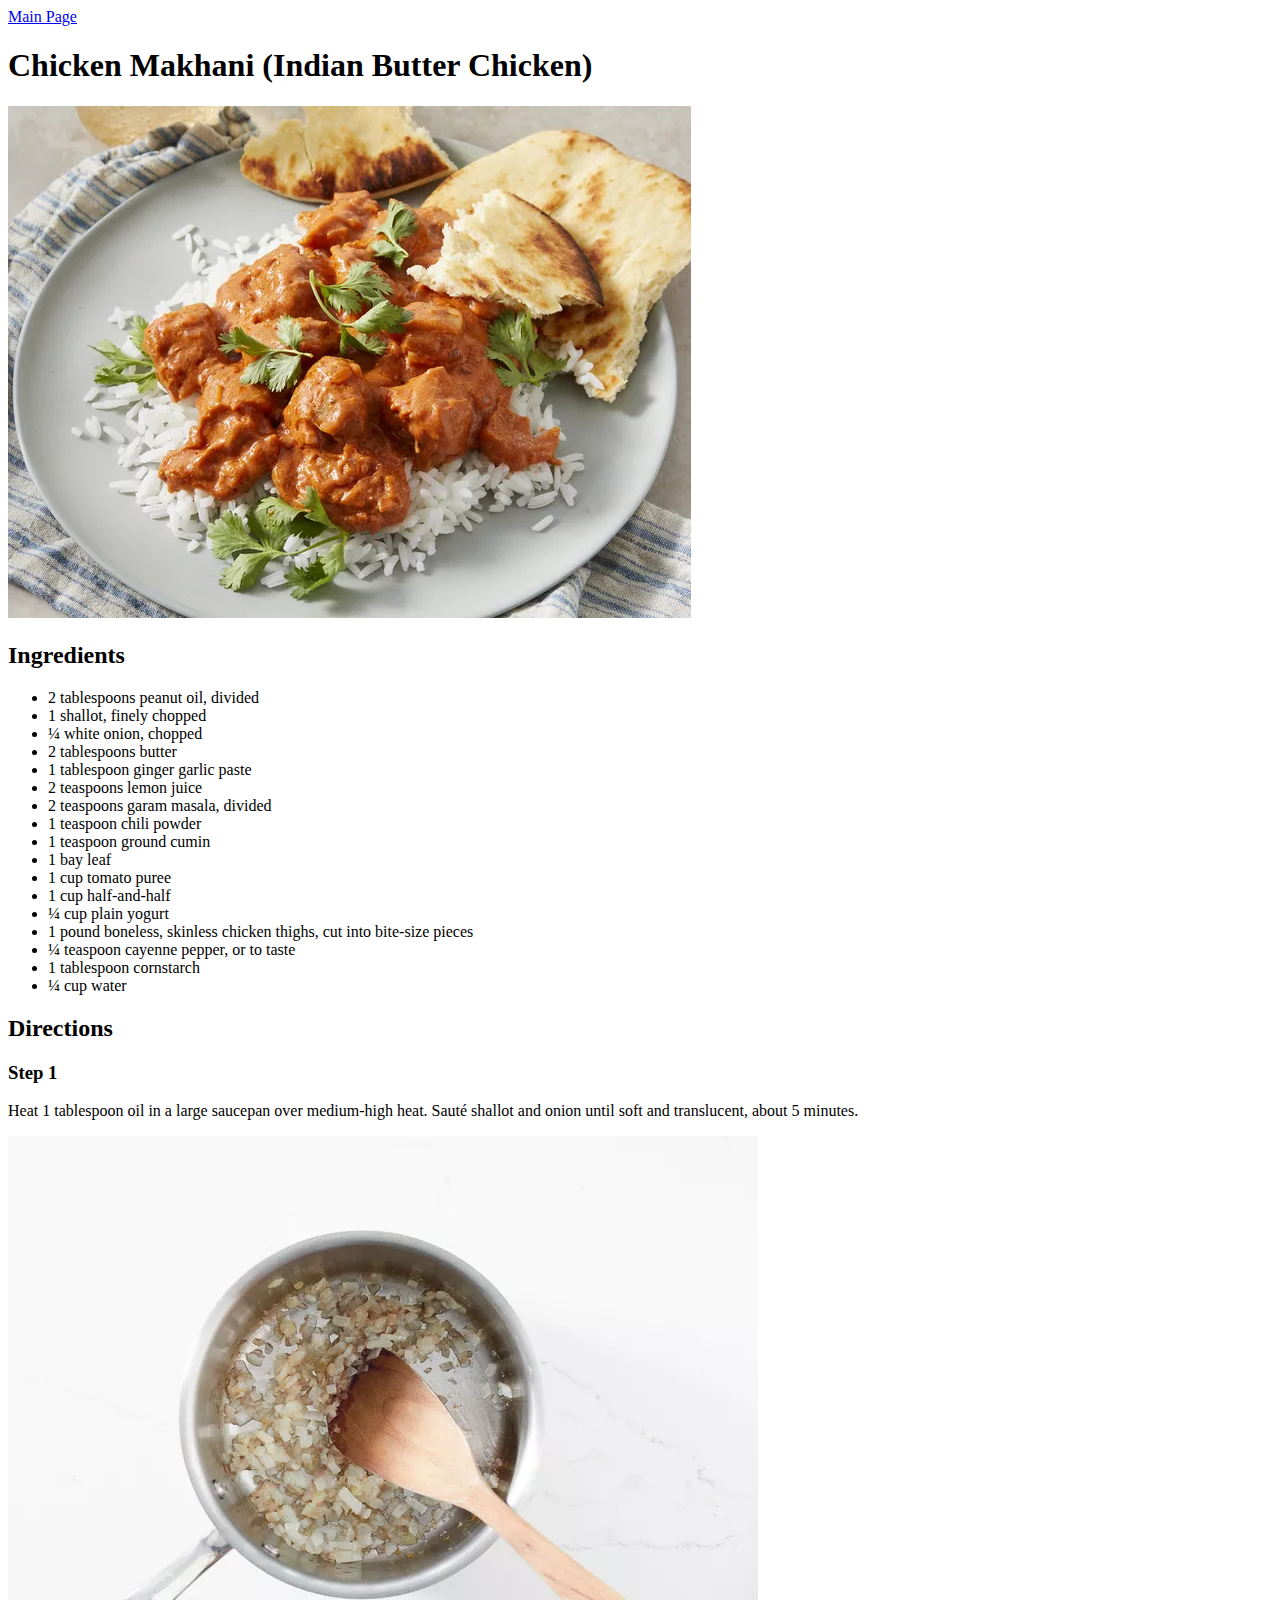
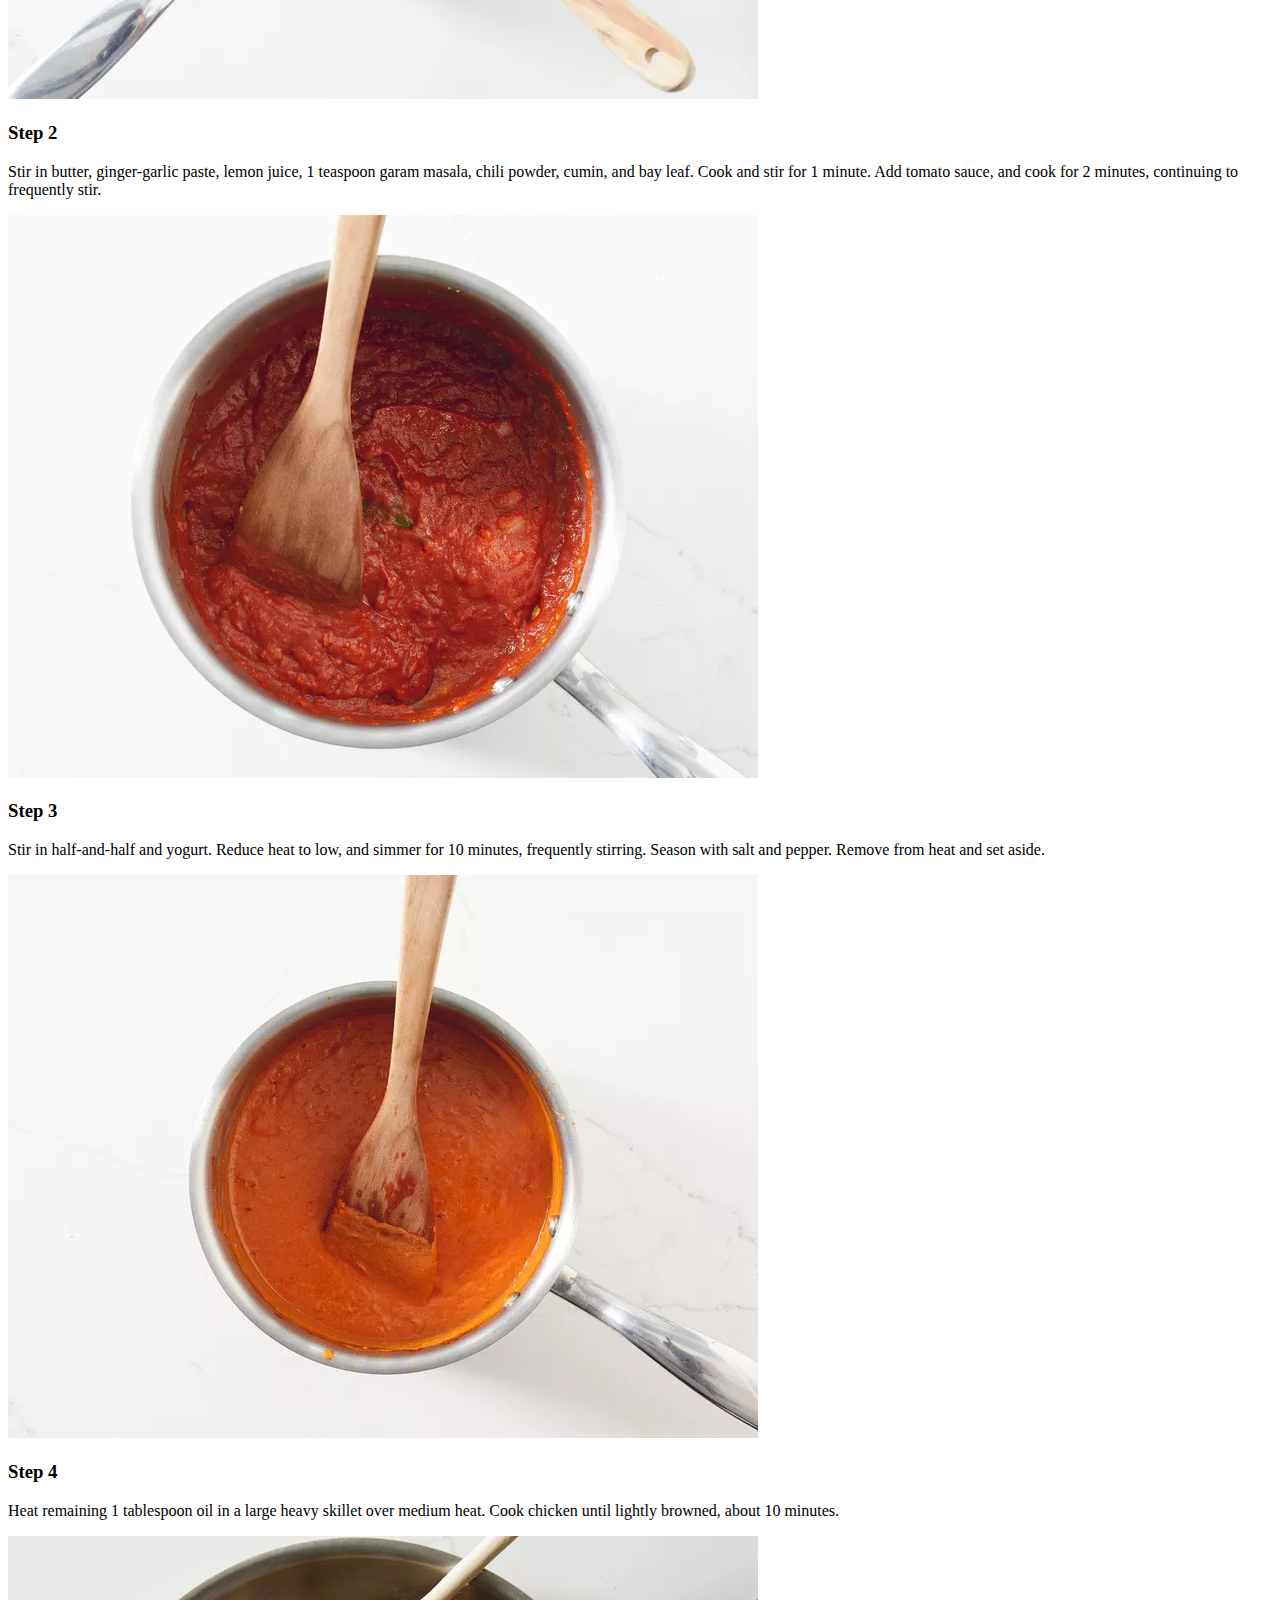
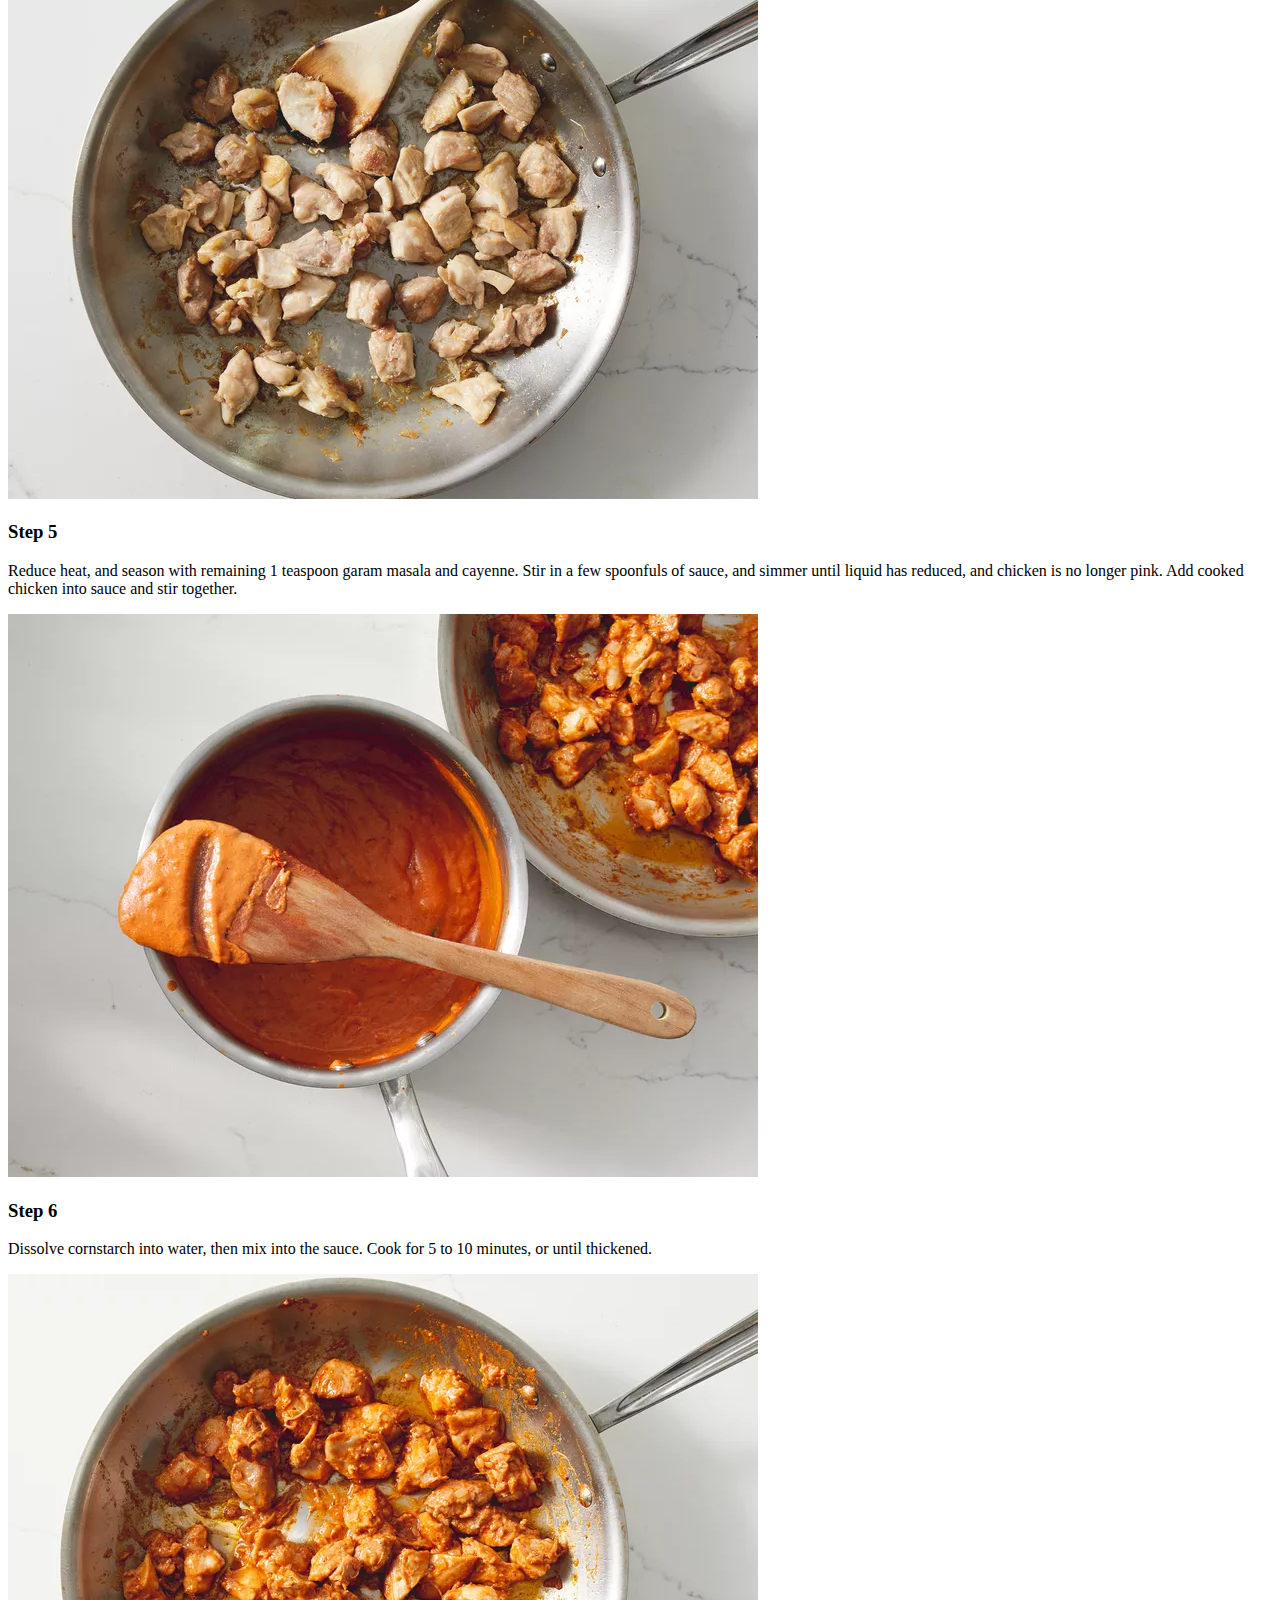
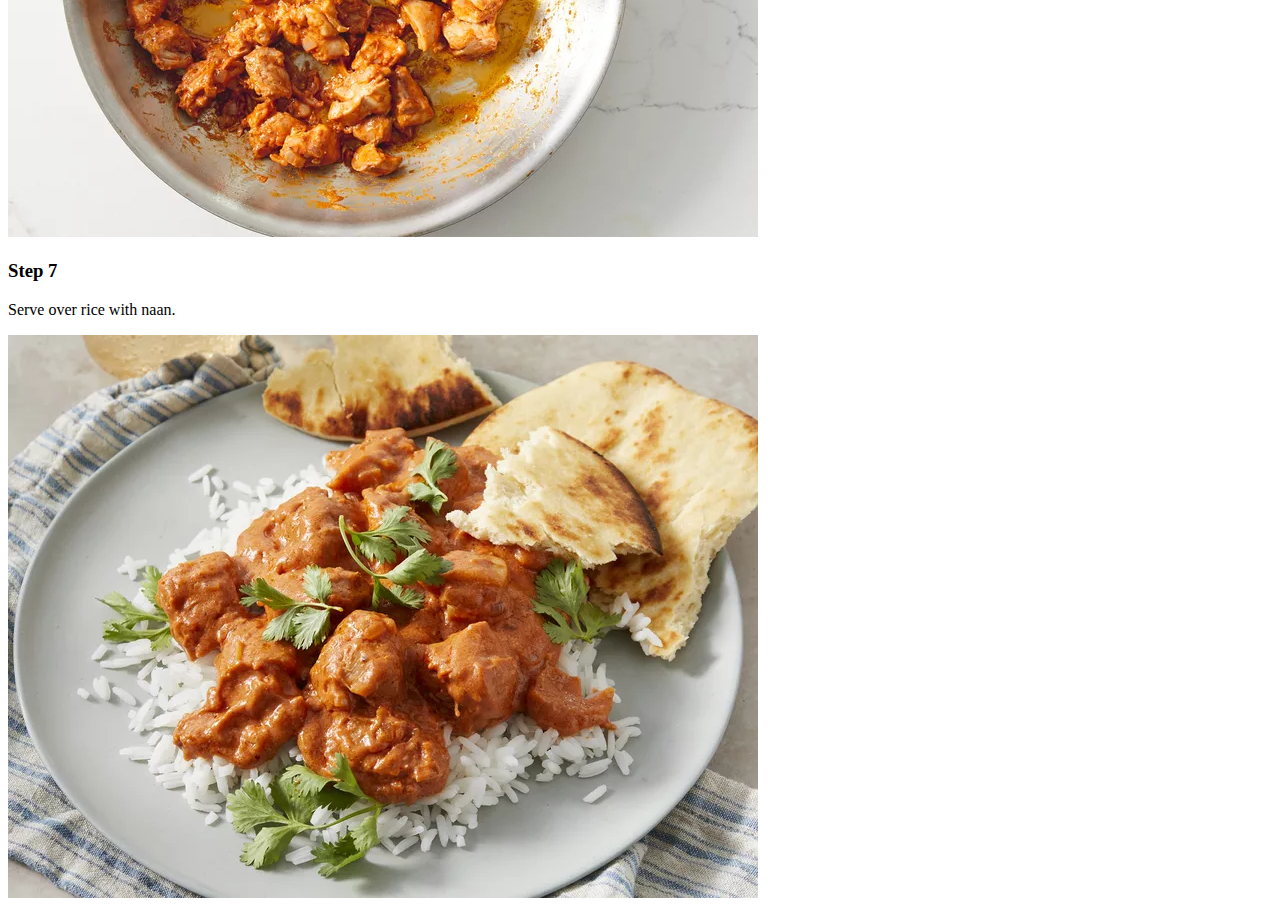
==== recipes/chickenMakhani.html @ 5ceb6655 "Add Chicken Makhani Recipe Page" ====
<!DOCTYPE html>
<html lang="en">
<head>
    <meta charset="UTF-8">
    <meta name="viewport" content="width=device-width, initial-scale=1.0">
    <title>Document</title>
</head>
<body>
    <a href="../index.html" rel="noopener norefferer">
        Main Page
    </a>
    
    <h1>
        Chicken Makhani (Indian Butter Chicken)
    </h1>

    <img src="../images/chickenMakhani/chickenMakhani_image.png" alt="An Image of Chicken Makhani">

    <h2>
        Ingredients
    </h2>

    <ul>
        <li>
            2 tablespoons peanut oil, divided
        </li>
        <li>
            1 shallot, finely chopped
        </li>
        <li>
            ¼ white onion, chopped
        </li>
        <li>
            2 tablespoons butter
        </li>
        <li>
            1 tablespoon ginger garlic paste
        </li>
        <li>
            2 teaspoons lemon juice     
        </li>
        <li>
            2 teaspoons garam masala, divided
        </li>
        <li>
            1 teaspoon chili powder
        </li>
        <li>
            1 teaspoon ground cumin
        </li>
        <li>
            1 bay leaf
        </li>
        <li>
            1 cup tomato puree
        </li>
        <li>
            1 cup half-and-half
        </li>
        <li>
            ¼ cup plain yogurt
        </li>
        <li>
            1 pound boneless, skinless chicken thighs, cut into bite-size pieces
        </li>
        <li>
            ¼ teaspoon cayenne pepper, or to taste
        </li>
        <li>
            1 tablespoon cornstarch
        </li>
        <li>
            ¼ cup water
        </li>
    </ul>

    <h2>
        Directions
    </h2>

    <h3>
        Step 1
    </h3>

    <p>
        Heat 1 tablespoon oil in a large saucepan over medium-high heat. Sauté shallot and onion until soft and translucent, about 5 minutes.
    </p>

    <img src="../images/chickenMakhani/step1.png" alt="An Image of the First Step of making Chicken Makhani">

    <h3>
        Step 2
    </h3>

    <p>
        Stir in butter, ginger-garlic paste, lemon juice, 1 teaspoon garam masala, chili powder, cumin, and bay leaf. Cook and stir for 1 minute. Add tomato sauce, and cook for 2 minutes, continuing to frequently stir.
    </p>

    <img src="../images/chickenMakhani/step2.png" alt="An Image of the Second Step of making Chicken Makhani">

    <h3>
        Step 3
    </h3>

    <p>
        Stir in half-and-half and yogurt. Reduce heat to low, and simmer for 10 minutes, frequently stirring. Season with salt and pepper. Remove from heat and set aside.
    </p>

    <img src="../images/chickenMakhani/step3.png" alt="An Image of the Third Step of making Chicken Makhani">

    <h3>
        Step 4
    </h3>

    <p>
        Heat remaining 1 tablespoon oil in a large heavy skillet over medium heat. Cook chicken until lightly browned, about 10 minutes.
    </p>

    <img src="../images/chickenMakhani/step4.png" alt="An Image of the Fourth Step of making Chicken Makhani">

    <h3>
        Step 5
    </h3>

    <p>
        Reduce heat, and season with remaining 1 teaspoon garam masala and cayenne. Stir in a few spoonfuls of sauce, and simmer until liquid has reduced, and chicken is no longer pink. Add cooked chicken into sauce and stir together.
    </p>

    <img src="../images/chickenMakhani/step5.png" alt="An Image of the Fifth Step of making Chicken Makhani">

    <h3>
        Step 6
    </h3>

    <p>
        Dissolve cornstarch into water, then mix into the sauce. Cook for 5 to 10 minutes, or until thickened.
    </p>

    <img src="../images/chickenMakhani/step6.png" alt="An Image of the Sixth Step of making Chicken Makhani">

    <h3>
        Step 7
    </h3>

    <p>
        Serve over rice with naan.
    </p>

    <img src="../images/chickenMakhani/step7.png" alt="An Image of the Seventh Step of making Chicken Makhani">

</body>
</html>
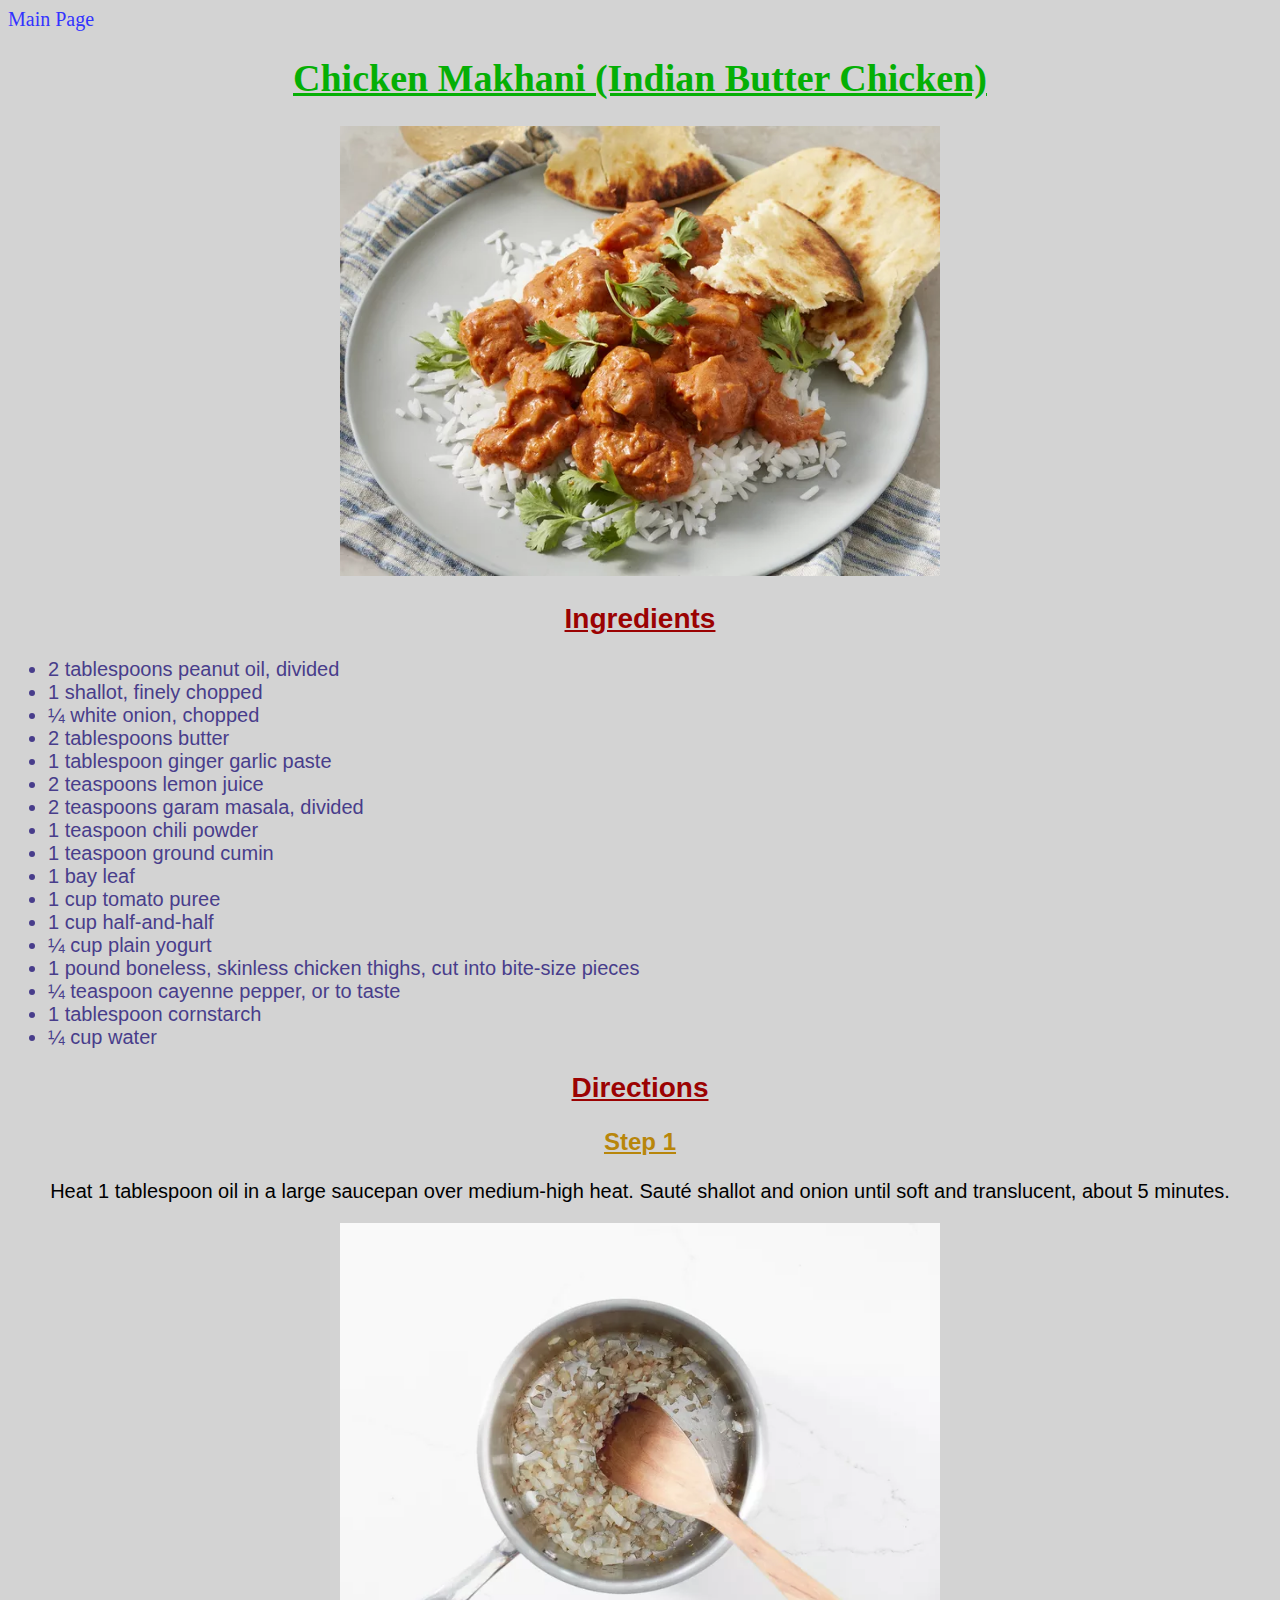
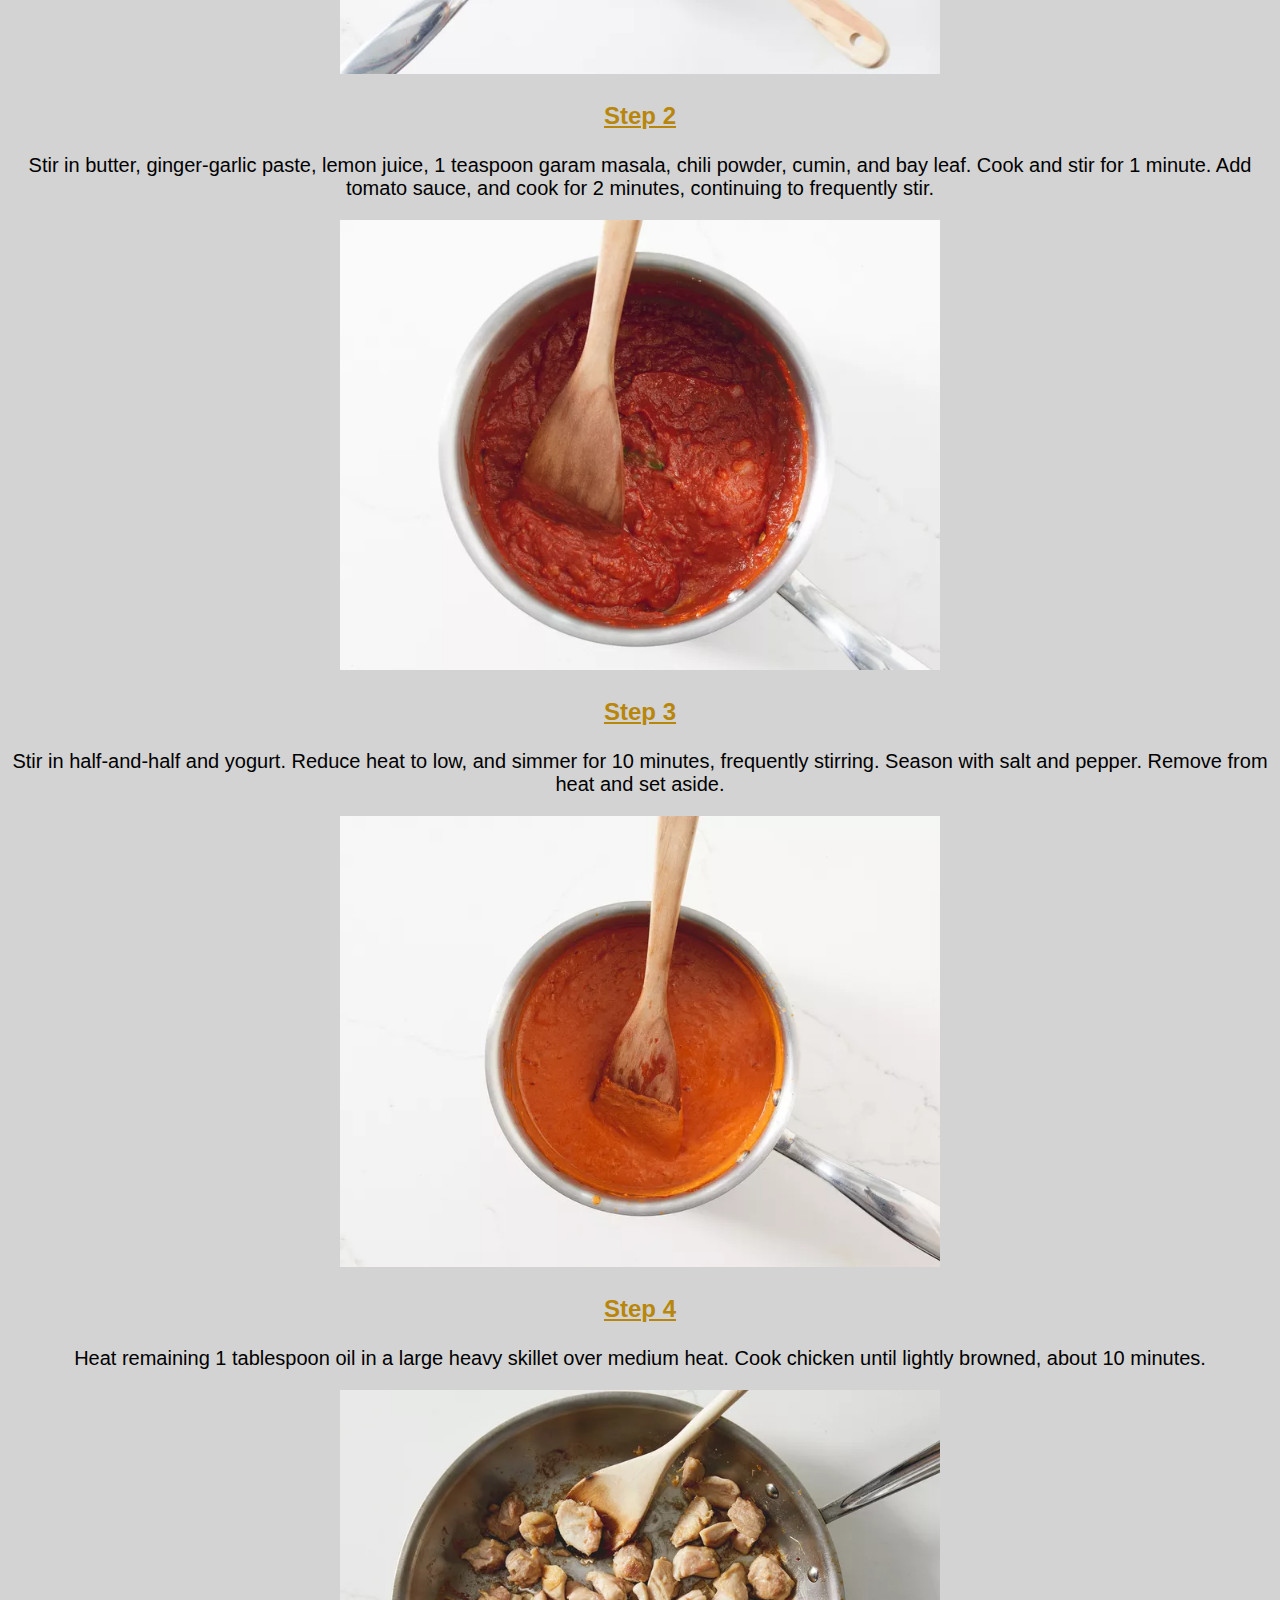
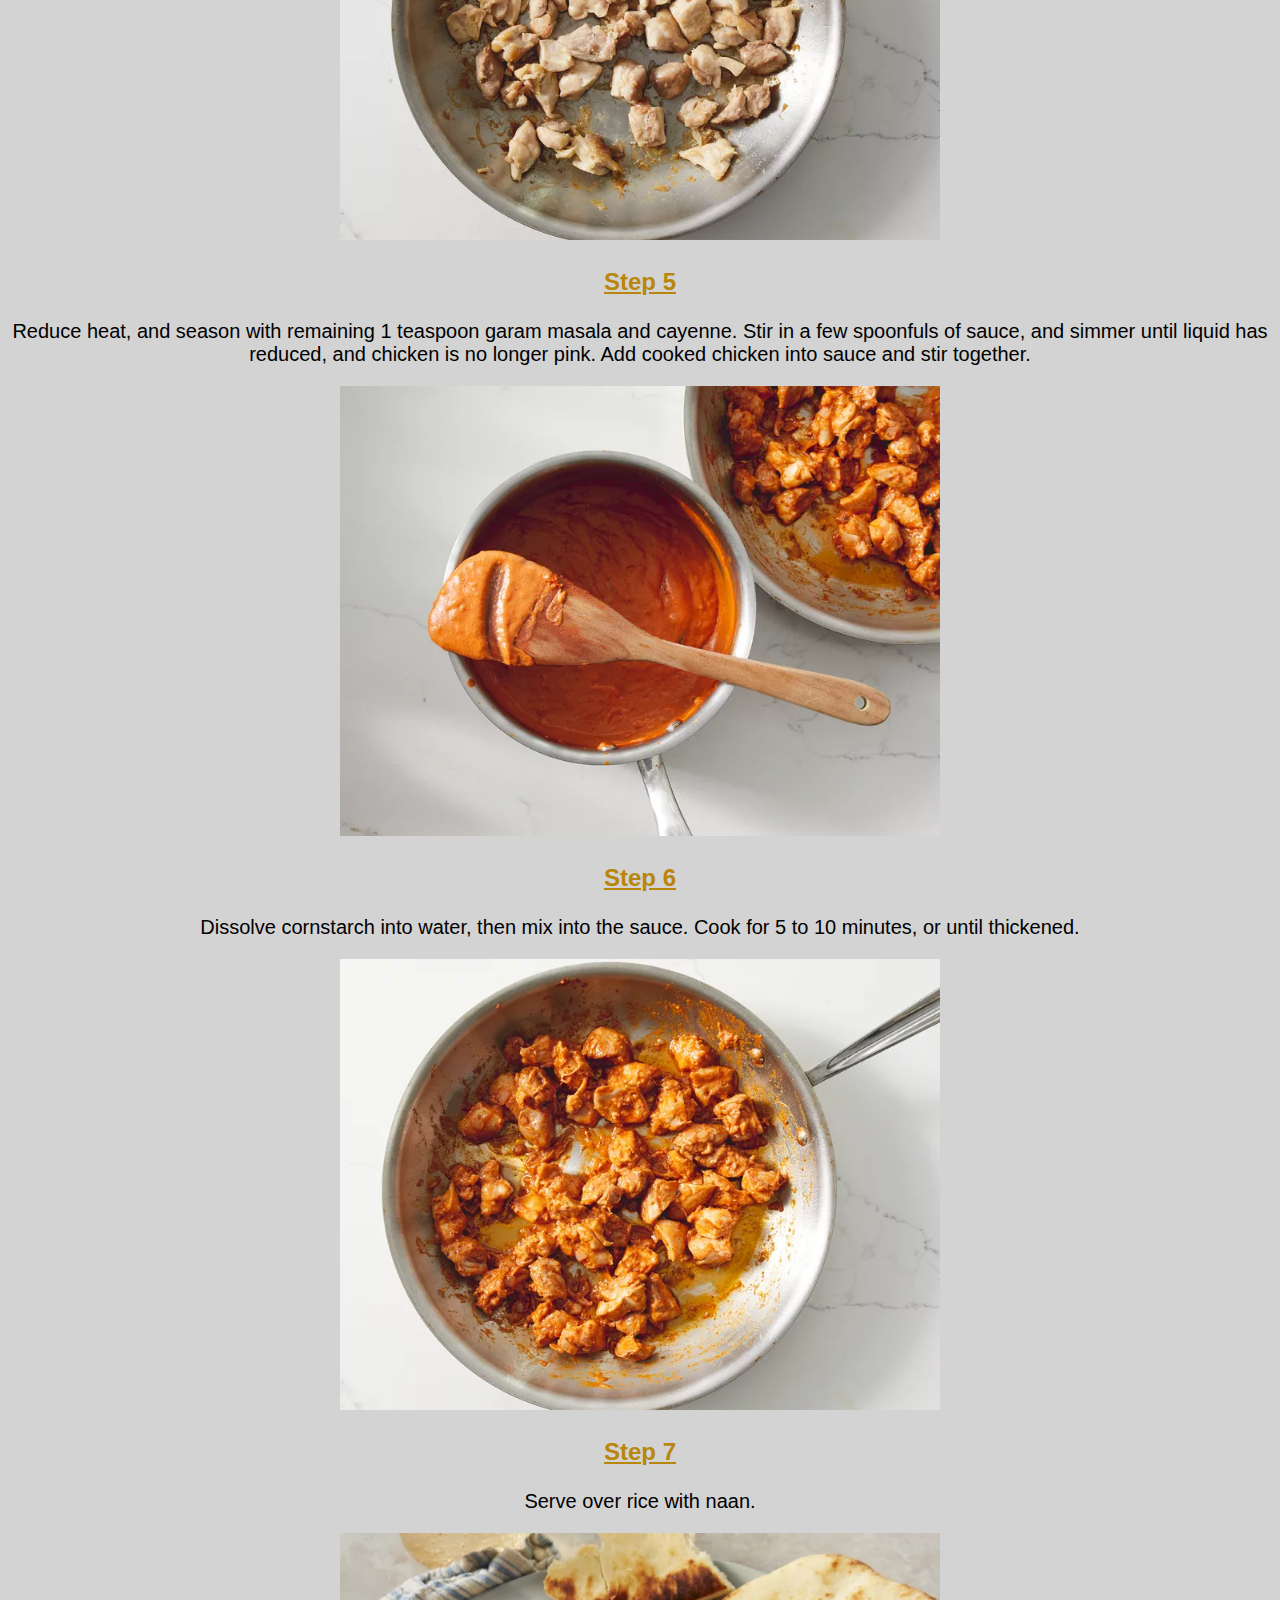
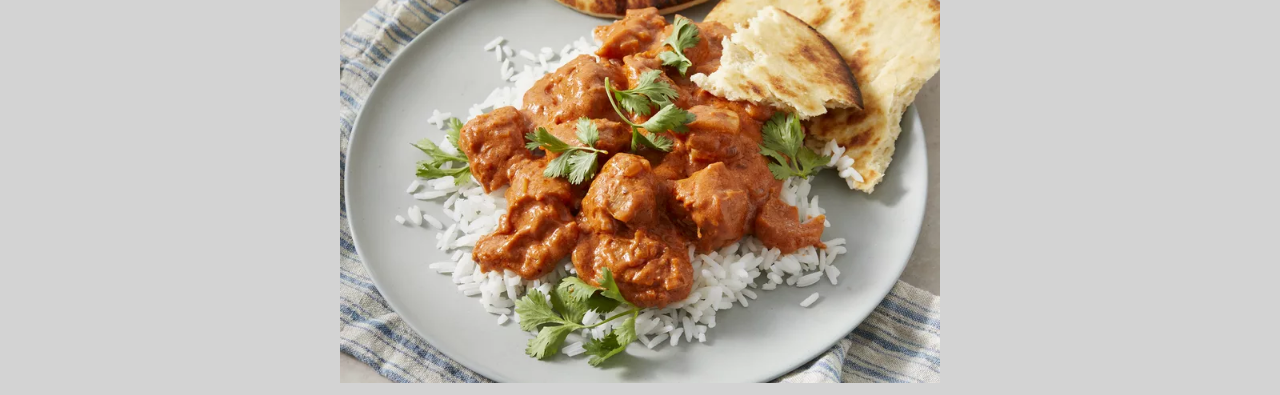
==== commit f4a6b3a9: "Add css styling" ====
--- a/recipes/chickenMakhani.html
+++ b/recipes/chickenMakhani.html
@@ -4,17 +4,22 @@
     <meta charset="UTF-8">
     <meta name="viewport" content="width=device-width, initial-scale=1.0">
     <title>Document</title>
+    <link rel="stylesheet" href="../styles.css">
 </head>
 <body>
     <a href="../index.html" rel="noopener norefferer">
-        Main Page
+        <div id="back-button">
+            Main Page
+        </div>
     </a>
     
     <h1>
         Chicken Makhani (Indian Butter Chicken)
     </h1>
 
-    <img src="../images/chickenMakhani/chickenMakhani_image.png" alt="An Image of Chicken Makhani">
+    <div class="container">
+        <img class="image" src="../images/chickenMakhani/chickenMakhani_image.png" alt="An Image of Chicken Makhani">
+    </div>
 
     <h2>
         Ingredients
@@ -86,7 +91,9 @@
         Heat 1 tablespoon oil in a large saucepan over medium-high heat. Sauté shallot and onion until soft and translucent, about 5 minutes.
     </p>
 
-    <img src="../images/chickenMakhani/step1.png" alt="An Image of the First Step of making Chicken Makhani">
+    <div class="container">
+        <img class="image" src="../images/chickenMakhani/step1.png" alt="An Image of the First Step of making Chicken Makhani">
+    </div>
 
     <h3>
         Step 2
@@ -96,7 +103,9 @@
         Stir in butter, ginger-garlic paste, lemon juice, 1 teaspoon garam masala, chili powder, cumin, and bay leaf. Cook and stir for 1 minute. Add tomato sauce, and cook for 2 minutes, continuing to frequently stir.
     </p>
 
-    <img src="../images/chickenMakhani/step2.png" alt="An Image of the Second Step of making Chicken Makhani">
+    <div class="container">
+        <img class="image" src="../images/chickenMakhani/step2.png" alt="An Image of the Second Step of making Chicken Makhani">
+    </div>
 
     <h3>
         Step 3
@@ -106,7 +115,9 @@
         Stir in half-and-half and yogurt. Reduce heat to low, and simmer for 10 minutes, frequently stirring. Season with salt and pepper. Remove from heat and set aside.
     </p>
 
-    <img src="../images/chickenMakhani/step3.png" alt="An Image of the Third Step of making Chicken Makhani">
+    <div class="container">
+        <img class="image" src="../images/chickenMakhani/step3.png" alt="An Image of the Third Step of making Chicken Makhani">
+    </div>
 
     <h3>
         Step 4
@@ -116,7 +127,9 @@
         Heat remaining 1 tablespoon oil in a large heavy skillet over medium heat. Cook chicken until lightly browned, about 10 minutes.
     </p>
 
-    <img src="../images/chickenMakhani/step4.png" alt="An Image of the Fourth Step of making Chicken Makhani">
+    <div class="container">
+        <img class="image" src="../images/chickenMakhani/step4.png" alt="An Image of the Fourth Step of making Chicken Makhani">
+    </div>
 
     <h3>
         Step 5
@@ -126,7 +139,9 @@
         Reduce heat, and season with remaining 1 teaspoon garam masala and cayenne. Stir in a few spoonfuls of sauce, and simmer until liquid has reduced, and chicken is no longer pink. Add cooked chicken into sauce and stir together.
     </p>
 
-    <img src="../images/chickenMakhani/step5.png" alt="An Image of the Fifth Step of making Chicken Makhani">
+    <div class="container">
+        <img class="image" src="../images/chickenMakhani/step5.png" alt="An Image of the Fifth Step of making Chicken Makhani">
+    </div>
 
     <h3>
         Step 6
@@ -136,7 +151,9 @@
         Dissolve cornstarch into water, then mix into the sauce. Cook for 5 to 10 minutes, or until thickened.
     </p>
 
-    <img src="../images/chickenMakhani/step6.png" alt="An Image of the Sixth Step of making Chicken Makhani">
+    <div class="container">
+        <img class="image" src="../images/chickenMakhani/step6.png" alt="An Image of the Sixth Step of making Chicken Makhani">
+    </div>
 
     <h3>
         Step 7
@@ -146,7 +163,9 @@
         Serve over rice with naan.
     </p>
 
-    <img src="../images/chickenMakhani/step7.png" alt="An Image of the Seventh Step of making Chicken Makhani">
+    <div class="container">
+        <img class="image" src="../images/chickenMakhani/step7.png" alt="An Image of the Seventh Step of making Chicken Makhani">
+    </div>
 
 </body>
 </html>--- a/styles.css
+++ b/styles.css
@@ -0,0 +1,77 @@
+* {
+    background-color: lightgray;
+}
+
+a {
+    font-family: 'Times New Roman', Times, serif;
+    color: darkblue;
+    font-size: 16px;
+    font-weight: 100;
+    text-decoration: none;
+}
+
+h1 {
+    font-family: 'Times New Roman', Times, serif;
+    color: rgb(5, 175, 5);
+    font-size: 38px;
+    text-decoration: underline;
+    text-align: center;
+}
+
+h2 {
+    font-family: 'Segoe UI', Tahoma, Geneva, Verdana, sans-serif;
+    color: rgb(155, 2, 2);
+    text-decoration: underline;
+    font-size: 28px;
+    text-align: center;
+}
+
+h3 {
+    font-family: 'Segoe UI', Tahoma, Geneva, Verdana, sans-serif;
+    color: darkgoldenrod;
+    text-decoration: underline;
+    font-size: 24px;
+    text-align: center;
+}
+
+p {
+    font-family: 'Lucida Sans', 'Lucida Sans Regular', 'Lucida Grande', 'Lucida Sans Unicode', Geneva, Verdana, sans-serif;
+    font-size: 20px;
+    text-align: center;
+}
+
+ol {
+    font-family: 'Gill Sans', 'Gill Sans MT', Calibri, 'Trebuchet MS', sans-serif;
+    color: darkslateblue;
+    font-size: 20px;
+}
+
+ul {
+    font-family: 'Gill Sans', 'Gill Sans MT', Calibri, 'Trebuchet MS', sans-serif;
+    color: darkslateblue;
+    font-size: 20px;
+}
+
+.container {
+    text-align: center;
+}
+
+.container .image {
+    width: 600px;
+    height: auto;
+}
+
+.ingredient {
+    font-family: 'Segoe UI', Tahoma, Geneva, Verdana, sans-serif;
+    font-weight: 700;
+    color: darkmagenta;
+    font-size: 20px;
+}
+
+#back-button {
+    font-family: 'Times New Roman', Times, serif;
+    color: rgb(51, 51, 255);
+    font-size: 20px;
+    font-weight: 500;
+    text-decoration: none;
+}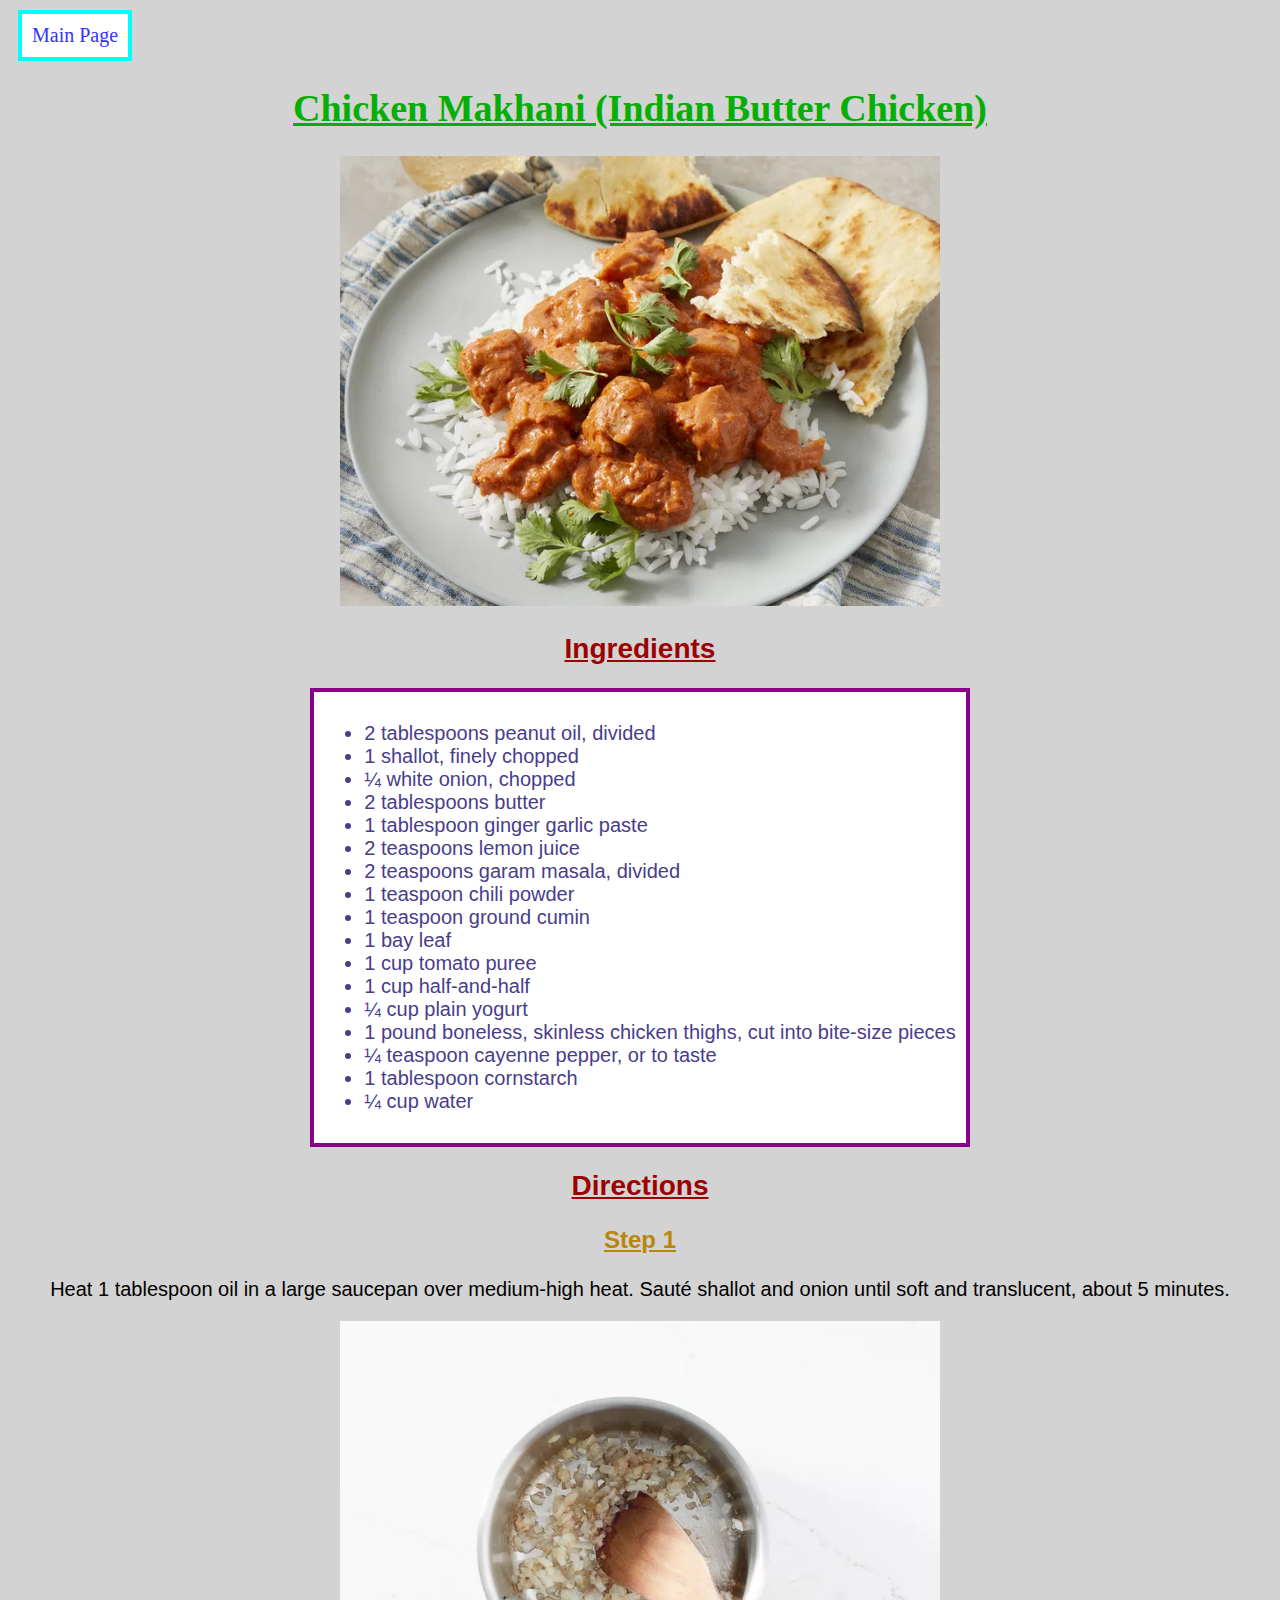
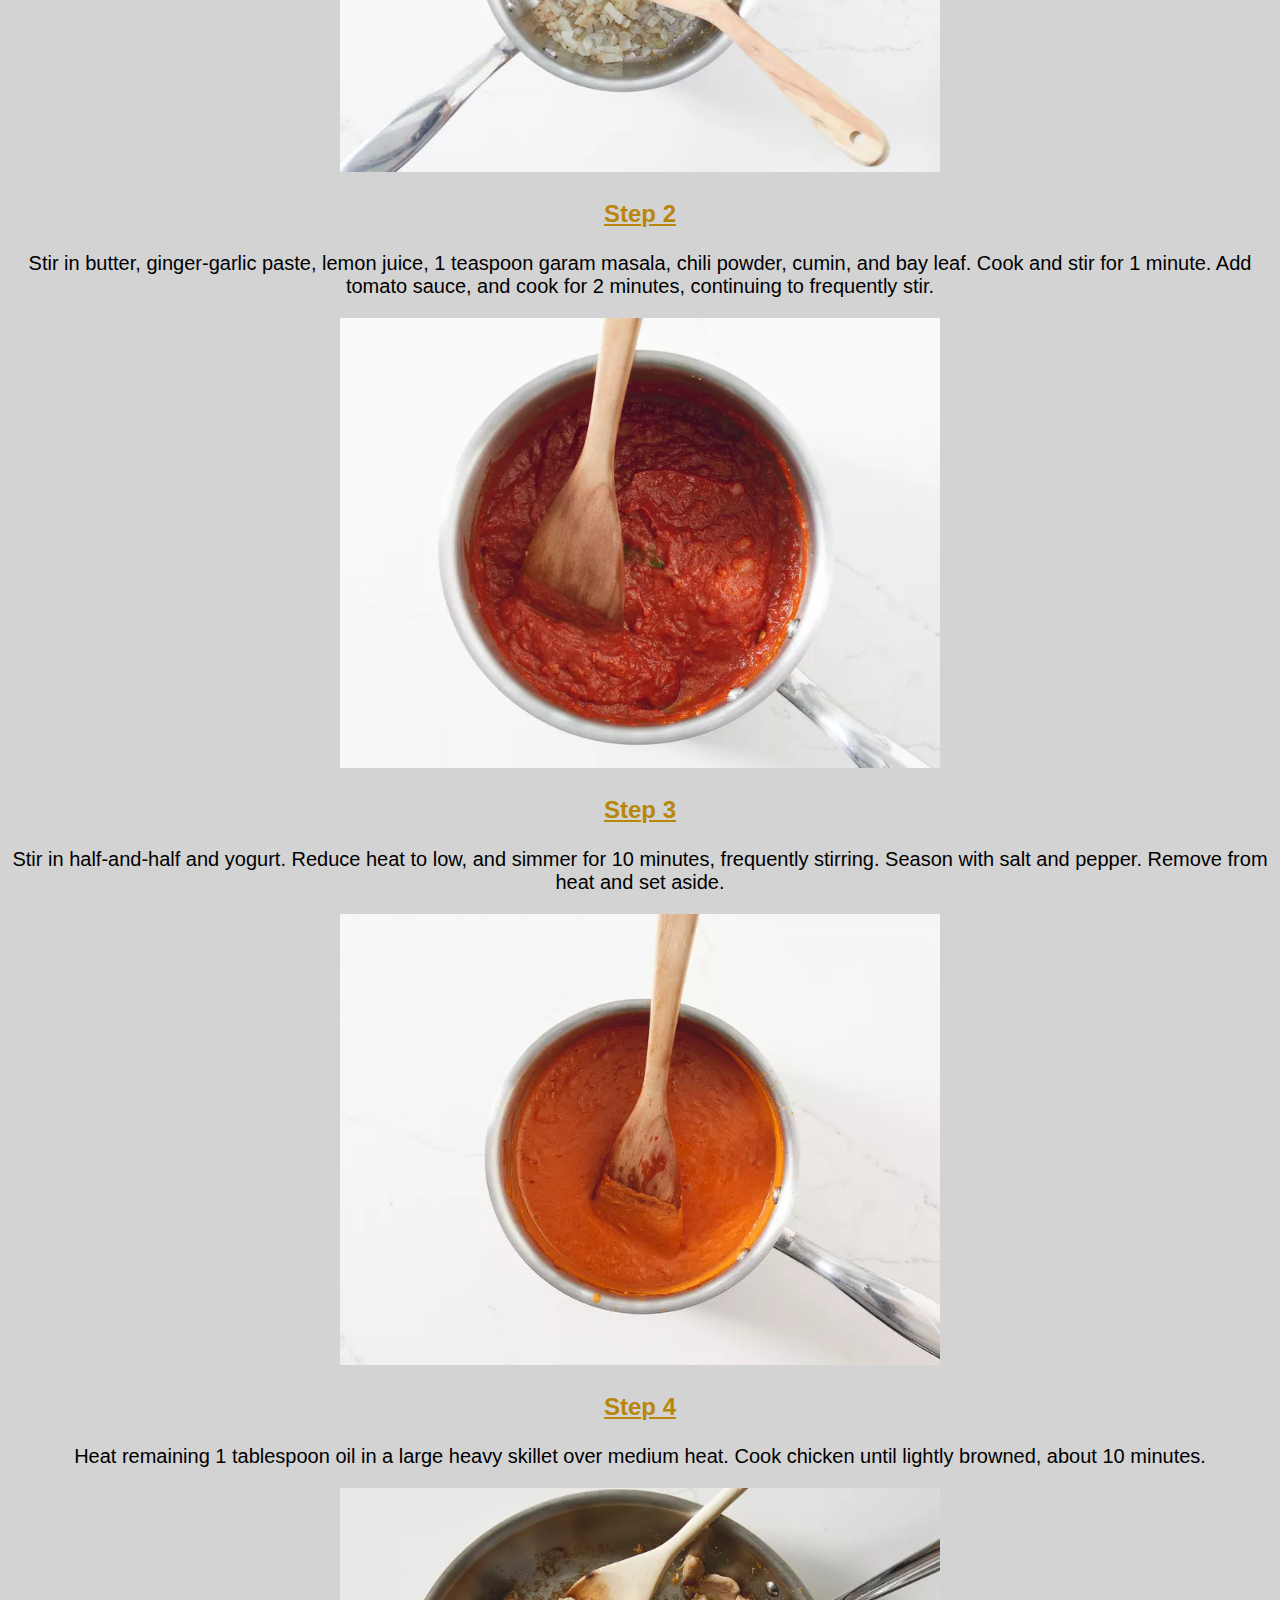
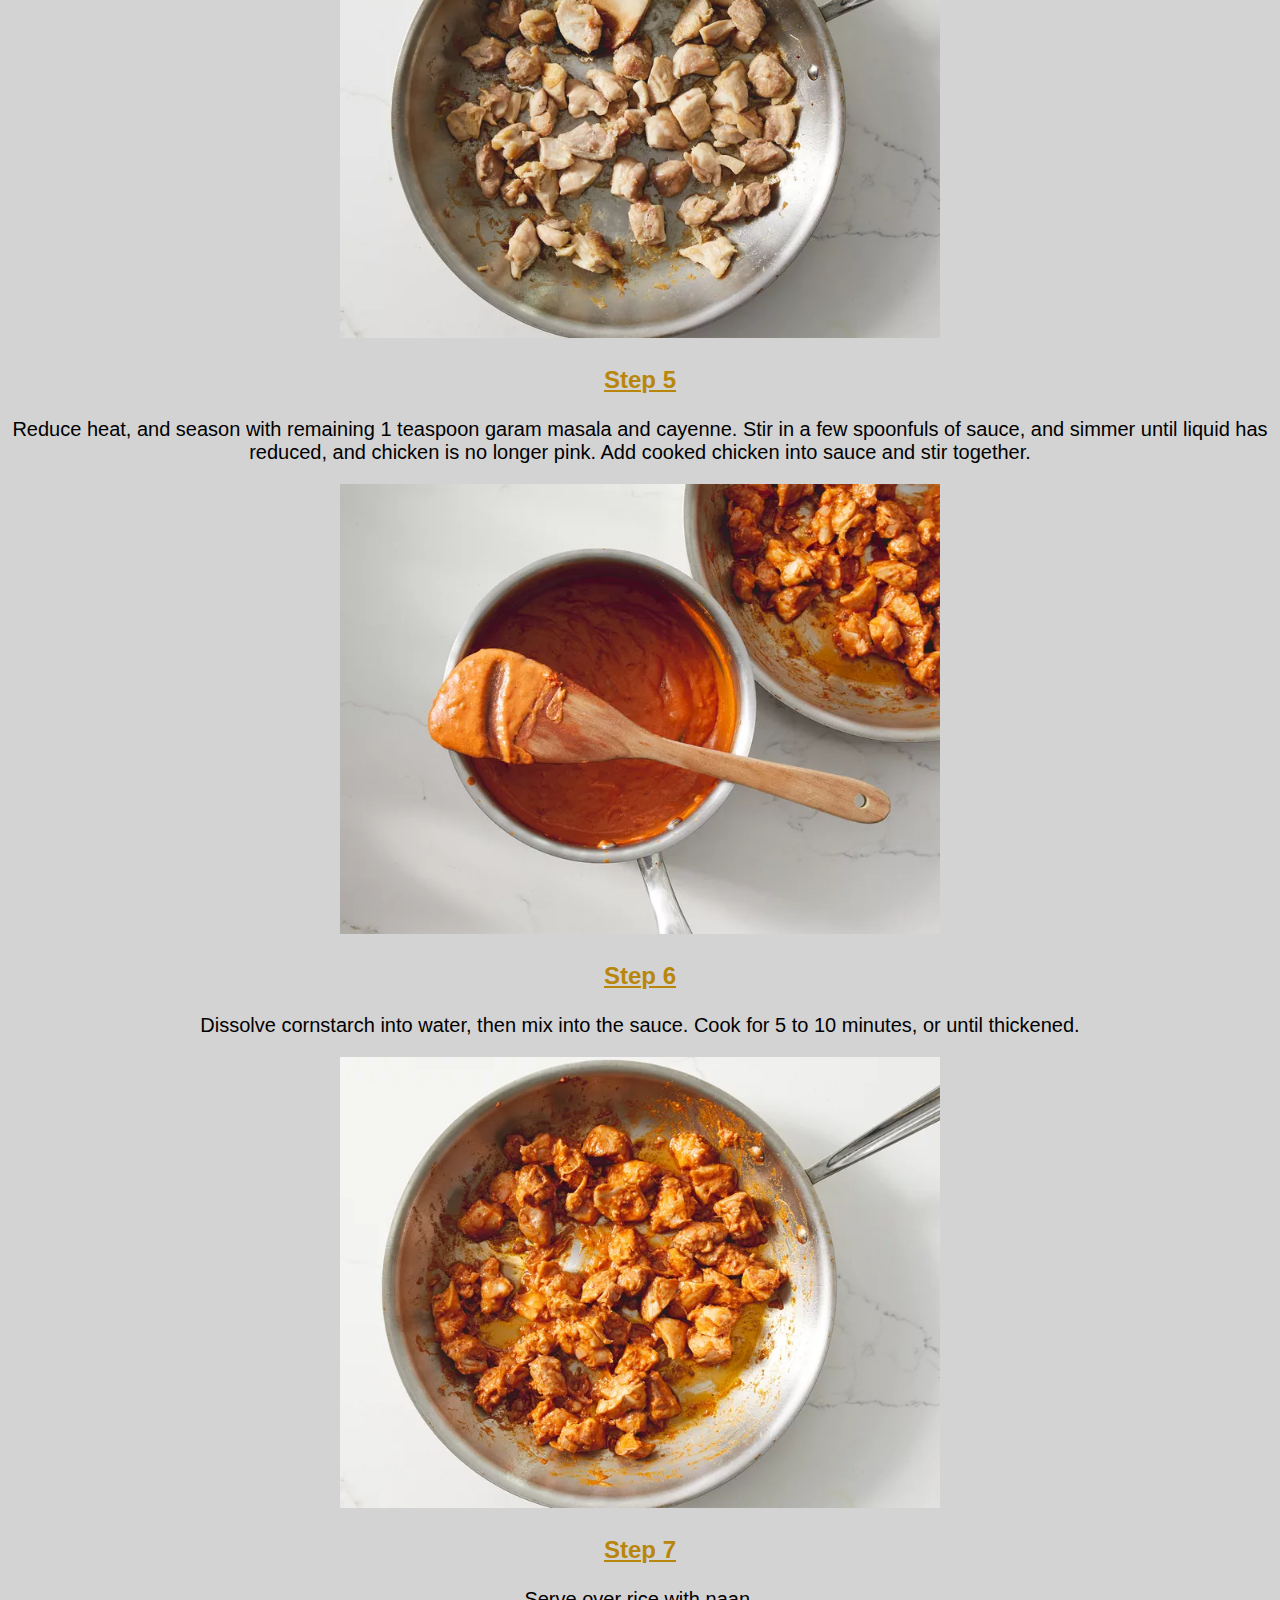
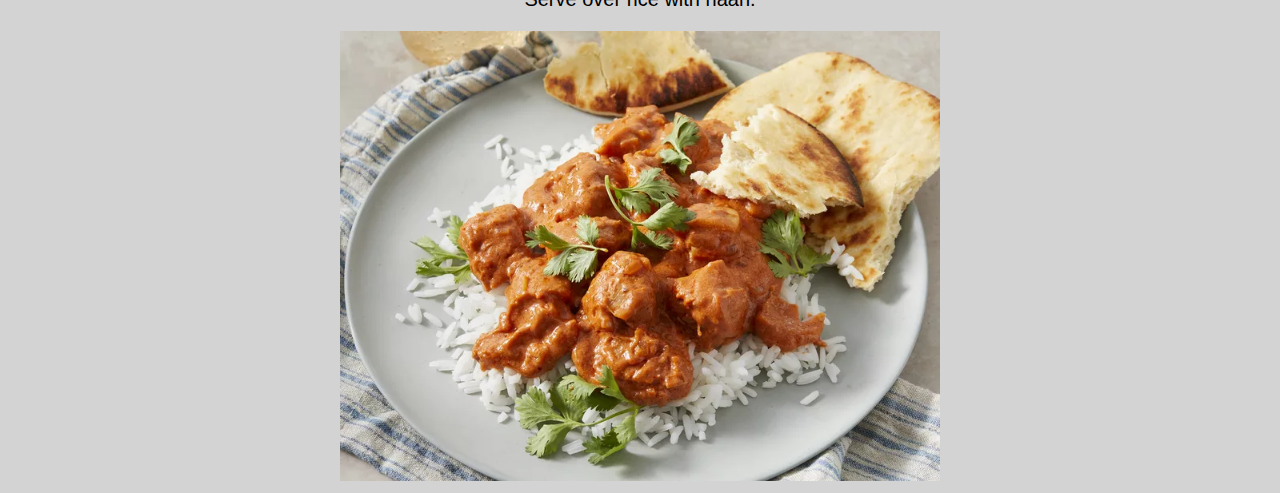
==== commit 80bf1972: "Add more css styling with box and inline box" ====
--- a/recipes/chickenMakhani.html
+++ b/recipes/chickenMakhani.html
@@ -25,59 +25,61 @@
         Ingredients
     </h2>
 
-    <ul>
-        <li>
-            2 tablespoons peanut oil, divided
-        </li>
-        <li>
-            1 shallot, finely chopped
-        </li>
-        <li>
-            ¼ white onion, chopped
-        </li>
-        <li>
-            2 tablespoons butter
-        </li>
-        <li>
-            1 tablespoon ginger garlic paste
-        </li>
-        <li>
-            2 teaspoons lemon juice     
-        </li>
-        <li>
-            2 teaspoons garam masala, divided
-        </li>
-        <li>
-            1 teaspoon chili powder
-        </li>
-        <li>
-            1 teaspoon ground cumin
-        </li>
-        <li>
-            1 bay leaf
-        </li>
-        <li>
-            1 cup tomato puree
-        </li>
-        <li>
-            1 cup half-and-half
-        </li>
-        <li>
-            ¼ cup plain yogurt
-        </li>
-        <li>
-            1 pound boneless, skinless chicken thighs, cut into bite-size pieces
-        </li>
-        <li>
-            ¼ teaspoon cayenne pepper, or to taste
-        </li>
-        <li>
-            1 tablespoon cornstarch
-        </li>
-        <li>
-            ¼ cup water
-        </li>
-    </ul>
+    <div class="ingredient-container">
+        <ul>
+            <li>
+                2 tablespoons peanut oil, divided
+            </li>
+            <li>
+                1 shallot, finely chopped
+            </li>
+            <li>
+                ¼ white onion, chopped
+            </li>
+            <li>
+                2 tablespoons butter
+            </li>
+            <li>
+                1 tablespoon ginger garlic paste
+            </li>
+            <li>
+                2 teaspoons lemon juice     
+            </li>
+            <li>
+                2 teaspoons garam masala, divided
+            </li>
+            <li>
+                1 teaspoon chili powder
+            </li>
+            <li>
+                1 teaspoon ground cumin
+            </li>
+            <li>
+                1 bay leaf
+            </li>
+            <li>
+                1 cup tomato puree
+            </li>
+            <li>
+                1 cup half-and-half
+            </li>
+            <li>
+                ¼ cup plain yogurt
+            </li>
+            <li>
+                1 pound boneless, skinless chicken thighs, cut into bite-size pieces
+            </li>
+            <li>
+                ¼ teaspoon cayenne pepper, or to taste
+            </li>
+            <li>
+                1 tablespoon cornstarch
+            </li>
+            <li>
+                ¼ cup water
+            </li>
+        </ul>
+    </div>
 
     <h2>
         Directions
--- a/styles.css
+++ b/styles.css
@@ -8,6 +8,14 @@
     font-size: 16px;
     font-weight: 100;
     text-decoration: none;
+    border: 4px;
+    border-style: solid;
+    border-color: aqua;
+    padding: 10px;
+    display: block;
+    width: fit-content;
+    margin: 10px;
+    background-color: white;
 }
 
 h1 {
@@ -61,11 +69,43 @@
     height: auto;
 }
 
+.ingredient-container {
+    border: 4px;
+    border-color: darkmagenta;
+    border-style: solid;
+    display: block;
+    width: fit-content;
+    margin: 0 auto;
+    padding: 10px;
+    background-color: white;
+}
+
 .ingredient {
     font-family: 'Segoe UI', Tahoma, Geneva, Verdana, sans-serif;
     font-weight: 700;
     color: darkmagenta;
     font-size: 20px;
+}
+
+.steps-container {
+    border: 4px;
+    border-color: darkslateblue;
+    border-style: solid;
+    display: block;
+    width: fit-content;
+    margin: 0 auto;
+    padding: 10px;
+}
+
+.ingredient-container,
+.ingredient-container strong,
+.ingredient-container ul,
+.ingredient-container li,
+.ingredient,
+.steps-container,
+.steps-container ol,
+.steps-container li{
+    background-color: white;
 }
 
 #back-button {
@@ -74,4 +114,5 @@
     font-size: 20px;
     font-weight: 500;
     text-decoration: none;
+    background-color: white;
 }